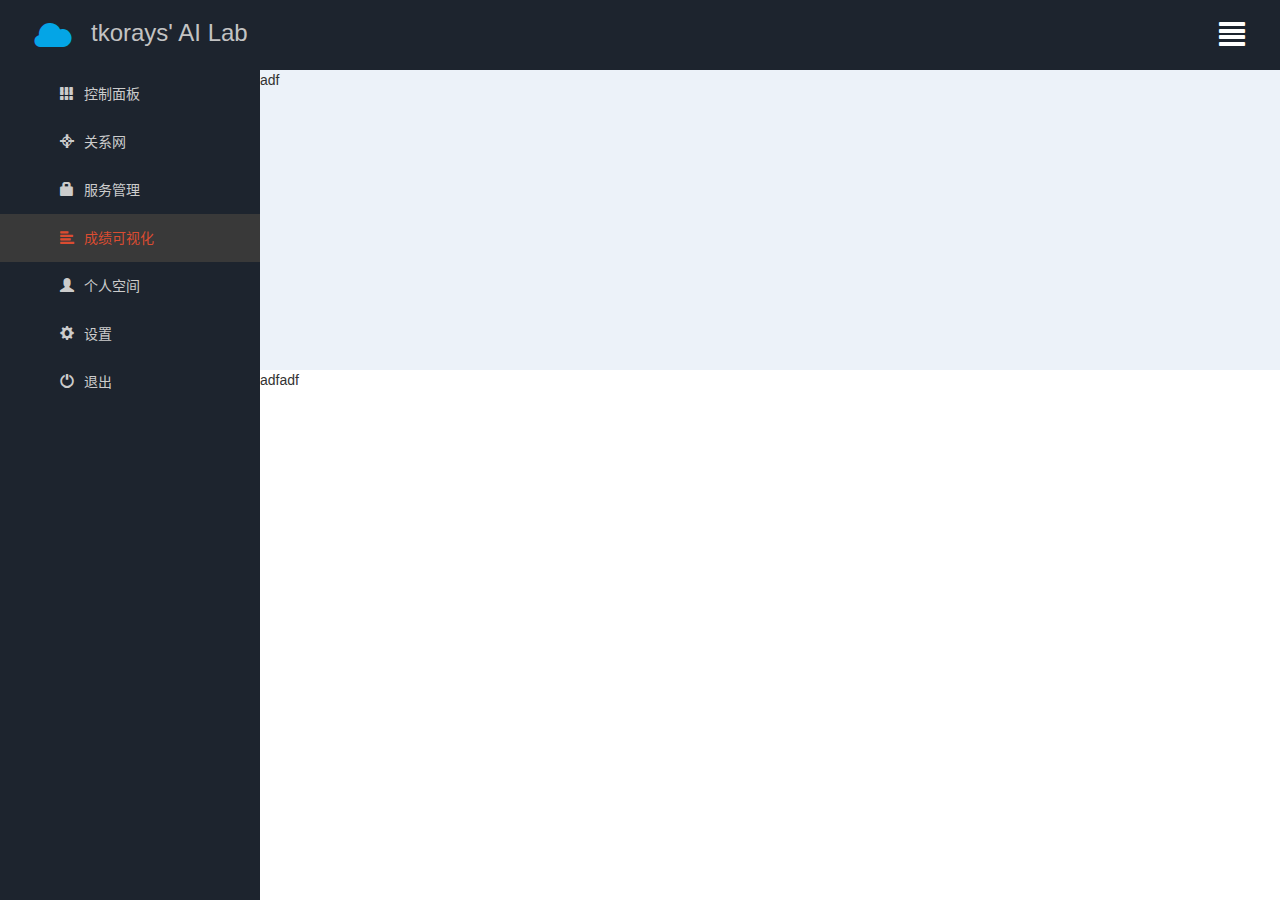
==== whuScore/index.html @ 9c1a8470 "whuscore" ====
<!DOCTYPE html>
<html lang="zh-CN">
	<head>
		<meta charset="UTF-8">
		<meta name="viewport" content="width=device-width, initial-scale=1">
		<title>tkorays' AI Lab</title>
		<link rel="stylesheet" type="text/css" href="css/bootstrap.min.css"/>
		<link rel="stylesheet" type="text/css" href="css/main.css"/>
	</head>
	<body>
		
		<div class="container header">
			<h1 class="logo"><span class="logo-icon glyphicon glyphicon-cloud"></span><span class="site-name">tkorays' AI Lab</span></h1>
			<span class="drop-list glyphicon glyphicon-align-justify"></span>
		</div>
		<div class="content">
			<div class="nav">
				<ul>
					<li><span class="glyphicon glyphicon-th"></span>控制面板</li>
					<li><span class="glyphicon glyphicon-screenshot"></span>关系网</li>
					<li><span class="glyphicon glyphicon-lock"></span>服务管理</li>
					<li class="current"><span class="glyphicon glyphicon-align-left"></span>成绩可视化</li>
					<li><span class="glyphicon glyphicon-user"></span>个人空间</li>
					<li><span class="glyphicon glyphicon-cog"></span>设置</li>
					<li><span class="glyphicon glyphicon-off"></span>退出</li>
				</ul>
			</div>
			<div class="main-content">
				<div class="course-info">
					adf
				</div>
				<div class="course-detail">
					adfadf
				</div>
			</div>
		</div>
		<script src="js/jquery.min.js"></script>
	</body>
</html>
---- whuScore/css/main.css ----
ul{
	
}
.header{
	position: fixed;
	z-index: 100;
	width:100%;
	height:70px;
	background-color: #1d242e;
}
h1.logo{
	float:left;
	cursor: pointer;
}
.logo .logo-icon{
	color: #04a5e6;
	font-size: 36px;
	float: left;
	margin: 0 0 0 20px;
}
.logo .site-name:hover{
	color: #fff;
}
h1 .site-name{
	float:left;
	font-size: 24px;
	font-weight: normal;
	color: #c3c3c3;
	margin: 0px 0 0 20px;
}
.drop-list{
	float:right;
	font-size: 26px;
	margin: 20px 20px 0 0;
	color: #fff;
	cursor: pointer;
}
.drop-list:hover{
	color:#04A5E6;
}

.content{
	position: absolute;
	z-index: 99;
	width: 100%;
	height: 100%;
	float: left;
}
.content .nav{
	position: fixed;
	float: left;
	z-index: 98;
	min-width: 260px;
	height: 100%;
	padding: 70px 0 0 0;
	background-color: #1d242e; /* 212935 */
}
.nav ul{
	list-style:none;
	margin:0;
	padding:0;
	width: 100%;
}
.nav ul li{
	display:block;
	line-height: 48px;
	padding-left: 60px;
	width: 100%;
	height: 48px;
	color: #ccc;
	cursor: pointer;
}
.nav ul li span{
	margin-right: 10px;
}
.nav ul li:hover,.nav ul li.current{
	background-color: #393939;
	color: #db4c31;
}
.content .main-content{
	position: absolute;
	z-index: 96;
	width: 100%;
	height: 100%;
	padding: 70px 0 0 260px;
	background-color: #fff;
}
.course-info{
	width: 100%;
	height: 300px;
	background-color: #ecf2f9;
}
.course-detail{
	width: 100%;
	height: 400px;
	background-color: #fff;
}
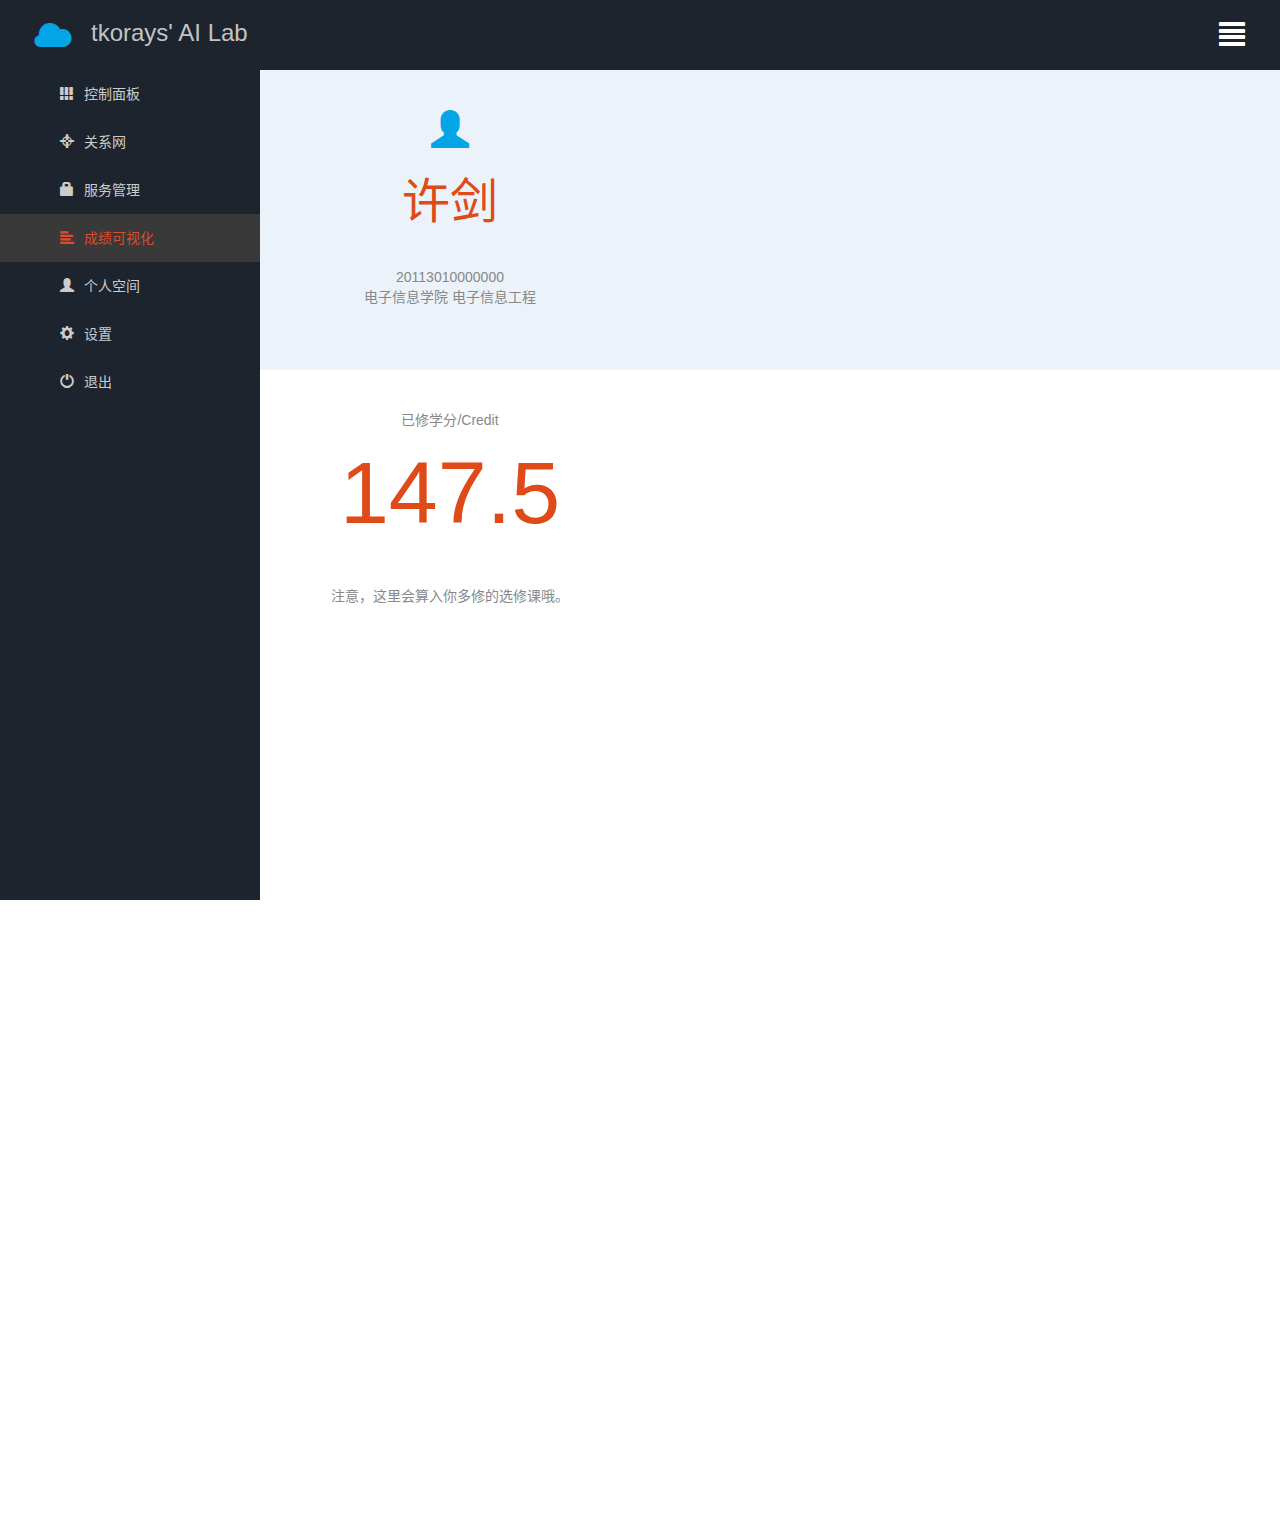
==== commit c06bca8e: "version2" ====
--- a/whuScore/index.html
+++ b/whuScore/index.html
@@ -27,13 +27,208 @@
 			</div>
 			<div class="main-content">
 				<div class="course-info">
-					adf
+					<ul>
+						<li class="stu_info">
+							<span class="icon glyphicon glyphicon-user"></span>
+							<span class="name">许剑</span>
+							<span class="num">20113010000000<br>电子信息学院 电子信息工程</span>
+						</li>
+						<li class="xf-all">
+							<span class="title">已修学分/Credit</span>
+							<span class="num">147.5</span>
+							<span class="about">注意，这里会算入你多修的选修课哦。</span>
+						</li>
+						<li id="creditPie"></li>
+					</ul>
 				</div>
 				<div class="course-detail">
-					adfadf
+					<div id="mean_score"></div>
+					<div id="all_score"></div>
 				</div>
 			</div>
 		</div>
 		<script src="js/jquery.min.js"></script>
+		<script src="echarts/js/esl/esl.js"></script>
+		<script type="text/javascript">
+        // 路径配置
+        require.config({
+            paths:{ 
+                'echarts' : 'http://echarts.baidu.com/build/echarts',
+                'echarts/chart/bar' : 'http://echarts.baidu.com/build/echarts'
+            }
+        });
+         // 使用
+        require(
+            [
+                'echarts',
+                'echarts/chart/pie' // 使用柱状图就加载bar模块，按需加载
+            ],
+            function (ec) {
+                // 基于准备好的dom，初始化echarts图表
+                var myChart = ec.init(document.getElementById('creditPie')); 
+                
+                option = {
+   title : {
+        subtext: '学分统计图',
+        x:'center'
+    },
+    toolbox: {
+        feature : {
+            mark : {show: true},
+            dataView : {show: true, readOnly: false},
+            restore : {show: true},
+            saveAsImage : {show: true}
+        }
+    },
+    tooltip : {
+        trigger: 'item',
+        formatter: "{a} <br/>{b} : {c} ({d}%)"
+    },
+    calculable : true,
+    series : [
+        {
+            name:'学分统计',
+            type:'pie',
+            radius : '55%',
+            center: ['50%', '60%'],
+            data:[
+                {value:14, name:'公共选修'},
+                {value:34, name:'公共必修'},
+                {value:31.5, name:'专业选修'},
+                {value:60.5, name:'专业必修'},
+                {value:4, name:'体育'}
+            ]
+        }
+    ]
+};
+        
+                // 为echarts对象加载数据 
+                myChart.setOption(option); 
+            }
+        );
+        
+        
+        require(
+            [
+                'echarts',
+                'echarts/chart/line',
+                'echarts/chart/bar' // 使用柱状图就加载bar模块，按需加载
+            ],
+            function (ec) {
+                // 基于准备好的dom，初始化echarts图表
+                var myChart = ec.init(document.getElementById('mean_score')); 
+                
+ var option = {
+    title : {
+        text: '各学期平均成绩',
+        x:'center'
+    },
+    toolbox: {
+        show : false,
+        feature : {
+            mark : {show: true},
+            dataView : {show: true, readOnly: true},
+            magicType : {show: true, type: ['line', 'bar']},
+            restore : {show: true},
+            saveAsImage : {show: true}
+        }
+    },
+    tooltip : {
+        trigger: 'axis'
+    },
+    calculable : true,
+    xAxis : [
+        {
+            type : 'category',
+            data : ['1','2','3','4','5','6','7','8']
+        }
+    ],
+    yAxis : [
+        {
+            type : 'value'
+        }
+    ],
+    series : [
+        {
+            name:'各学期平均成绩',
+            type:'line',
+            data:[72, 69, 70, 78, 89, 92, 89, 99,],
+            markPoint : {
+                data : [
+                    {type : 'max', name: '最高分'},
+                    {type : 'min', name: '最低分'}
+                ]
+            },
+            markLine : {
+                data : [
+                    {type : 'average', name: '平均值'}
+                ]
+            }
+        }
+    ]
+};
+                    
+        
+                // 为echarts对象加载数据 
+                myChart.setOption(option); 
+            }
+        );
+        
+        require(
+            [
+                'echarts',
+                'echarts/chart/line',
+                'echarts/chart/bar' // 使用柱状图就加载bar模块，按需加载
+            ],
+            function (ec) {
+                // 基于准备好的dom，初始化echarts图表
+                var myChart = ec.init(document.getElementById('all_score')); 
+                
+ var option = {
+    title : {
+        text: '全部成绩显示',
+        x:"center"
+    },
+    tooltip : {
+        trigger: 'axis'
+    },
+    calculable : true,
+    xAxis : [
+        {
+            type : 'category',
+            data : ['某课','坑爹','s&s','test','test','test','test','test','test','test','test','test']
+        }
+    ],
+    yAxis : [
+        {
+            type : 'value'
+        }
+    ],
+    series : [
+        {
+            name:'成绩',
+            type:'bar',
+            data:[78, 78, 98, 67, 89, 85, 92, 90, 96, 87, 88, 89],
+            markPoint : {
+                data : [
+                    {type : 'max', name: '最大值'},
+                    {type : 'min', name: '最小值'}
+                ]
+            },
+            markLine : {
+                data : [
+                    {type : 'average', name: '平均值'}
+                ]
+            }
+        }
+    ]
+};
+                    
+        
+                // 为echarts对象加载数据 
+                myChart.setOption(option); 
+            }
+        );
+    </script>
 	</body>
 </html>--- a/whuScore/css/main.css
+++ b/whuScore/css/main.css
@@ -95,3 +95,67 @@
 	height: 400px;
 	background-color: #fff;
 }
+.course-info ul{
+	width: 100%;
+	height: 100%;
+	list-style: none;
+}
+.course-info ul li{
+	display: inline-block;
+	float: left;
+	width: 300px;
+	height: 100%;
+	text-align: center;
+	margin-right: 200px;
+}
+.course-info ul li span{
+	display: block;
+}
+.stu_info .name{
+	margin-top: 20px;
+	font-size: 48px;
+	color: #de4b18;
+	width: 100%;
+}
+.stu_info .num{
+	margin-top: 30px;
+	font-size: 14px;
+	color: #888;
+}
+.stu_info span.icon{
+	font-size: 38px;
+	margin-top: 40px;
+	color: #04A5E6;
+	width: 100%;
+}
+.xf-all .title{
+	display: block;
+	margin-top: 40px;
+	width: 300px;
+	color: #888;
+}
+.xf-all .num{
+	display: block;
+	font-size: 88px;
+	color: #de4b18;
+}
+.xf-all .about{
+	display: block;
+	margin-top: 30px;
+	color: #888;
+}
+#creditPie{
+	width: 400px;
+}
+#mean_score{
+	float:left;
+	margin-top: 30px;
+	width: 30%;
+	height: 400px;
+}
+#all_score{
+	float: left;
+	margin-top: 30px;
+	width: 70%;
+	height: 400px;
+}
